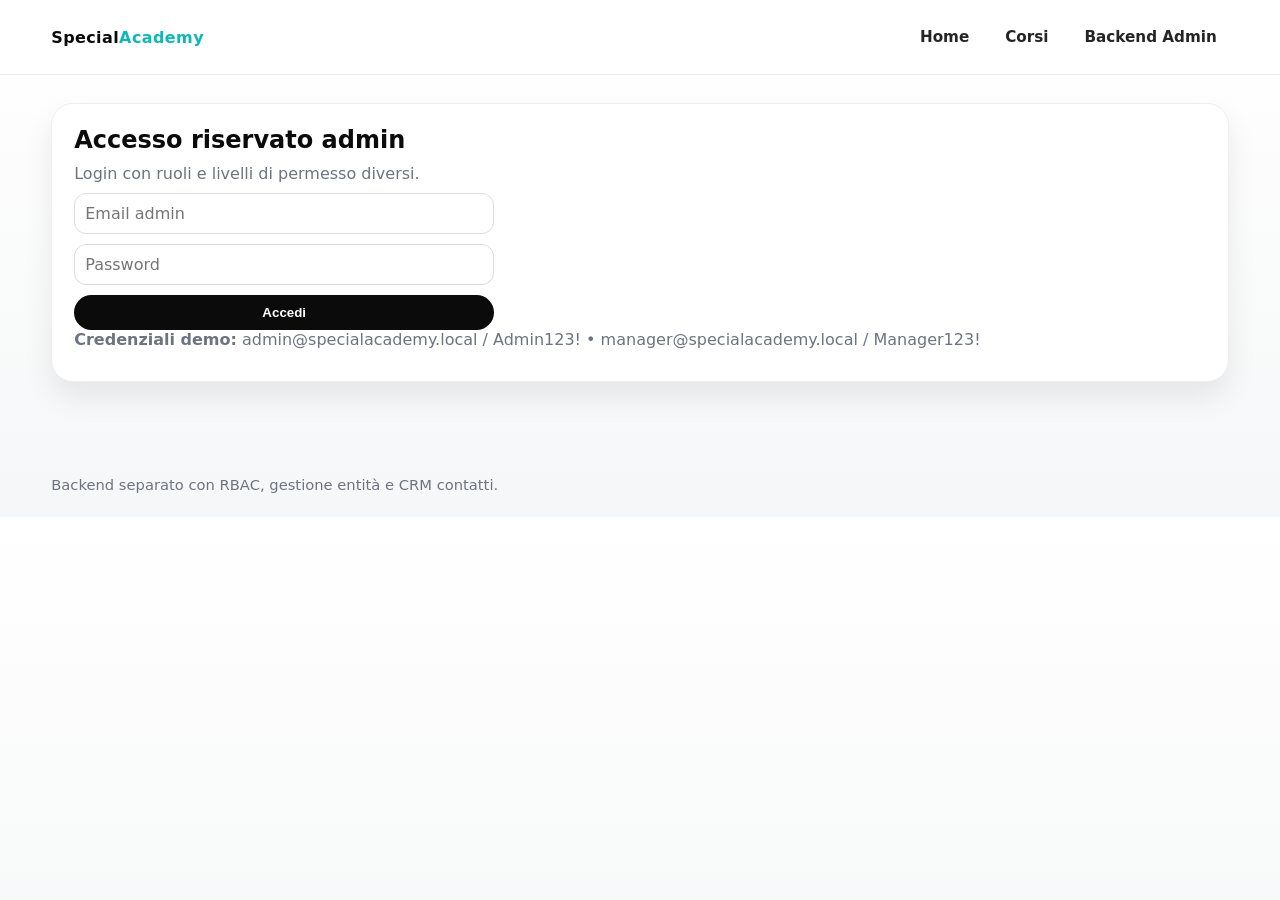
==== frontend/admin.html @ 40b324fe "Ristruttura progetto in frontend/backend con stile bento e backend admin RBAC" ====
<!doctype html>
<html lang="it">
  <head>
    <meta charset="UTF-8" />
    <meta name="viewport" content="width=device-width, initial-scale=1.0" />
    <title>Backend Admin | Special Academy</title>
    <link rel="stylesheet" href="css/styles.css" />
  </head>
  <body>
    <header>
      <div class="container nav">
        <a class="brand" href="index.html">Special<em>Academy</em></a>
        <nav class="nav-links">
          <a href="index.html">Home</a>
          <a href="corsi.html">Corsi</a>
          <a href="admin.html">Backend Admin</a>
        </nav>
      </div>
    </header>

    <main class="container">
      <section class="tile" style="margin-bottom:14px;">
        <h1>Accesso riservato admin</h1>
        <p>Login con ruoli e livelli di permesso diversi.</p>
        <form id="login-form" class="form-grid" style="max-width:420px;">
          <input name="email" type="email" placeholder="Email admin" required />
          <input name="password" type="password" placeholder="Password" required />
          <button class="btn" type="submit">Accedi</button>
        </form>
        <div id="login-feedback"></div>
        <p><strong>Credenziali demo:</strong> admin@specialacademy.local / Admin123! • manager@specialacademy.local / Manager123!</p>
      </section>

      <section id="admin-panel" style="display:none;">
        <article class="tile" style="margin-bottom:14px;display:flex;justify-content:space-between;align-items:center;gap:10px;">
          <div>
            <h2>Pannello backend</h2>
            <p>Connesso come <strong id="whoami"></strong></p>
          </div>
          <button class="btn btn-outline" id="logout-btn">Logout</button>
        </article>

        <div id="admin-feedback"></div>

        <h2 class="section-title">Creazione rapida record</h2>
        <section class="cards-3">
          <form class="tile quick-create form-grid" data-resource="courses">
            <h3>Nuovo corso</h3>
            <input name="title" placeholder="Titolo" required />
            <input name="level" placeholder="Livello" required />
            <input name="duration" placeholder="Durata" required />
            <input name="format" placeholder="Formato" required />
            <input name="description" placeholder="Descrizione" required />
            <input name="coachId" placeholder="ID maestro" required />
            <input name="image" placeholder="URL immagine" required />
            <button class="btn" type="submit">Salva corso</button>
          </form>

          <form class="tile quick-create form-grid" data-resource="masters">
            <h3>Nuovo maestro</h3>
            <input name="name" placeholder="Nome" required />
            <input name="role" placeholder="Ruolo" required />
            <input name="bio" placeholder="Bio" required />
            <input name="photo" placeholder="URL foto" required />
            <button class="btn" type="submit">Salva maestro</button>
          </form>

          <form class="tile quick-create form-grid" data-resource="events">
            <h3>Nuovo evento</h3>
            <input name="title" placeholder="Titolo" required />
            <input name="date" type="date" required />
            <input name="location" placeholder="Luogo" required />
            <input name="description" placeholder="Descrizione" required />
            <input name="image" placeholder="URL immagine" required />
            <button class="btn" type="submit">Salva evento</button>
          </form>
        </section>

        <section class="cards-3" style="margin-top:14px;">
          <form class="tile quick-create form-grid" data-resource="calendar">
            <h3>Nuova voce calendario</h3>
            <input name="type" placeholder="corso/evento" required />
            <input name="title" placeholder="Titolo" required />
            <input name="date" type="date" required />
            <input name="time" type="time" required />
            <input name="owner" placeholder="Owner" required />
            <button class="btn" type="submit">Salva calendario</button>
          </form>

          <form class="tile quick-create form-grid" data-resource="genericRequests">
            <h3>Nuova richiesta generica</h3>
            <input name="subject" placeholder="Oggetto" required />
            <input name="description" placeholder="Descrizione" required />
            <select name="status"><option>aperta</option><option>in-lavorazione</option><option>chiusa</option></select>
            <button class="btn" type="submit">Salva richiesta</button>
          </form>

          <form class="tile quick-create form-grid" data-resource="admins">
            <h3>Nuovo admin</h3>
            <input name="name" placeholder="Nome" required />
            <input name="email" type="email" placeholder="Email" required />
            <input name="password" type="password" placeholder="Password" required />
            <select name="level"><option value="editor">editor</option><option value="manager">manager</option></select>
            <textarea name="permissions" placeholder="Permessi separati da virgola"></textarea>
            <button class="btn" type="submit">Crea admin</button>
          </form>
        </section>

        <h2 class="section-title">Tabelle backend</h2>
        <section class="tile"><h3>Corsi</h3><div class="table-wrap"><table><thead><tr><th>Titolo</th><th>Livello</th><th>Durata</th></tr></thead><tbody id="table-courses"></tbody></table></div></section>
        <section class="tile"><h3>Maestri</h3><div class="table-wrap"><table><thead><tr><th>Nome</th><th>Ruolo</th></tr></thead><tbody id="table-masters"></tbody></table></div></section>
        <section class="tile"><h3>Eventi</h3><div class="table-wrap"><table><thead><tr><th>Titolo</th><th>Data</th><th>Luogo</th></tr></thead><tbody id="table-events"></tbody></table></div></section>
        <section class="tile"><h3>Contatti (con categorie + tag)</h3><div class="table-wrap"><table><thead><tr><th>Nome</th><th>Email</th><th>Categoria</th><th>Tag</th><th>Status</th></tr></thead><tbody id="table-contacts"></tbody></table></div></section>
        <section class="tile"><h3>Calendario</h3><div class="table-wrap"><table><thead><tr><th>Tipo</th><th>Titolo</th><th>Data</th><th>Ora</th></tr></thead><tbody id="table-calendar"></tbody></table></div></section>
        <section class="tile"><h3>Richieste generiche</h3><div class="table-wrap"><table><thead><tr><th>Oggetto</th><th>Status</th></tr></thead><tbody id="table-requests"></tbody></table></div></section>
        <section class="tile"><h3>Admin</h3><div class="table-wrap"><table><thead><tr><th>Nome</th><th>Email</th><th>Livello</th></tr></thead><tbody id="table-admins"></tbody></table></div></section>
        <section class="tile"><h3>Lista email contatti</h3><p id="email-list"></p></section>
      </section>
    </main>

    <footer class="footer container">Backend separato con RBAC, gestione entità e CRM contatti.</footer>

    <script src="js/api.js"></script>
    <script src="js/admin.js"></script>
  </body>
</html>
---- frontend/css/styles.css ----
:root {
  --black: #0b0b0b;
  --white: #ffffff;
  --accent: #0ababa;
  --gray-50: #f6f7f8;
  --gray-100: #eceef0;
  --gray-200: #d9dde1;
  --gray-500: #6d7480;
  --radius: 22px;
  --shadow: 0 16px 30px rgba(11, 11, 11, 0.08);
}

* { box-sizing: border-box; }
body {
  margin: 0;
  font-family: Inter, system-ui, -apple-system, Segoe UI, sans-serif;
  background: linear-gradient(180deg, var(--white) 0%, var(--gray-50) 100%);
  color: var(--black);
}

a { color: inherit; text-decoration: none; }

.container { width: min(1180px, 92%); margin-inline: auto; }

header {
  position: sticky;
  top: 0;
  z-index: 100;
  background: color-mix(in oklab, white 92%, transparent);
  backdrop-filter: blur(8px);
  border-bottom: 1px solid var(--gray-100);
}

.nav {
  display: flex;
  justify-content: space-between;
  align-items: center;
  min-height: 74px;
  gap: 14px;
}

.brand { font-weight: 800; letter-spacing: 0.4px; }
.brand em { color: var(--accent); font-style: normal; }

.nav-links { display: flex; gap: 12px; flex-wrap: wrap; }
.nav-links a {
  padding: 8px 12px;
  border-radius: 999px;
  color: #252525;
  font-weight: 600;
  font-size: .95rem;
}
.nav-links a:hover, .nav-links a.active { background: #0ababa1c; color: #035e5e; }

main { padding: 28px 0 56px; }

.bento-grid {
  display: grid;
  grid-template-columns: repeat(12, 1fr);
  gap: 14px;
}

.tile {
  background: var(--white);
  border: 1px solid var(--gray-100);
  border-radius: var(--radius);
  padding: 22px;
  box-shadow: var(--shadow);
}

.hero { grid-column: span 8; min-height: 320px; position: relative; overflow: hidden; }
.hero::after {
  content: "";
  position: absolute;
  inset: auto -90px -90px auto;
  width: 250px;
  height: 250px;
  border-radius: 50%;
  background: radial-gradient(circle, #0ababa73 0%, transparent 70%);
}

.quick { grid-column: span 4; display: grid; gap: 12px; }
.quick .tile-mini { background: var(--gray-50); border: 1px solid var(--gray-100); border-radius: 16px; padding: 14px; }

.tile h1, .tile h2, .tile h3 { margin: 0 0 10px; }
.tile p { color: var(--gray-500); margin: 0 0 10px; }

.section-title { margin: 26px 0 12px; }

.cards-3 { display: grid; grid-template-columns: repeat(3, 1fr); gap: 14px; }
.cards-4 { display: grid; grid-template-columns: repeat(4, 1fr); gap: 14px; }

.card {
  border: 1px solid var(--gray-100);
  background: var(--white);
  border-radius: 18px;
  overflow: hidden;
  box-shadow: var(--shadow);
  display: grid;
}

.card img { width: 100%; height: 180px; object-fit: cover; }
.card-content { padding: 14px; }
.tag { display: inline-block; padding: 4px 10px; border-radius: 999px; background: #0ababa21; color: #0b6a6a; font-size: .82rem; font-weight: 700; }

.btn {
  background: var(--black);
  color: var(--white);
  border: none;
  border-radius: 999px;
  padding: 10px 15px;
  cursor: pointer;
  font-weight: 700;
}

.btn-outline {
  background: transparent;
  color: var(--black);
  border: 1px solid var(--gray-200);
}

.form-grid { display: grid; gap: 10px; }
input, select, textarea {
  width: 100%;
  border-radius: 12px;
  border: 1px solid var(--gray-200);
  padding: 10px;
  font: inherit;
  background: var(--white);
}

.table-wrap { overflow: auto; }
table { width: 100%; border-collapse: collapse; background: var(--white); border: 1px solid var(--gray-100); border-radius: 12px; overflow: hidden; }
th, td { text-align: left; padding: 10px; border-bottom: 1px solid var(--gray-100); }
th { background: var(--gray-50); }

.footer { padding: 24px 0; color: var(--gray-500); font-size: .92rem; }

@media (max-width: 980px) {
  .hero, .quick { grid-column: span 12; }
  .cards-3 { grid-template-columns: repeat(2, 1fr); }
  .cards-4 { grid-template-columns: repeat(2, 1fr); }
}

@media (max-width: 640px) {
  .cards-3, .cards-4 { grid-template-columns: 1fr; }
}
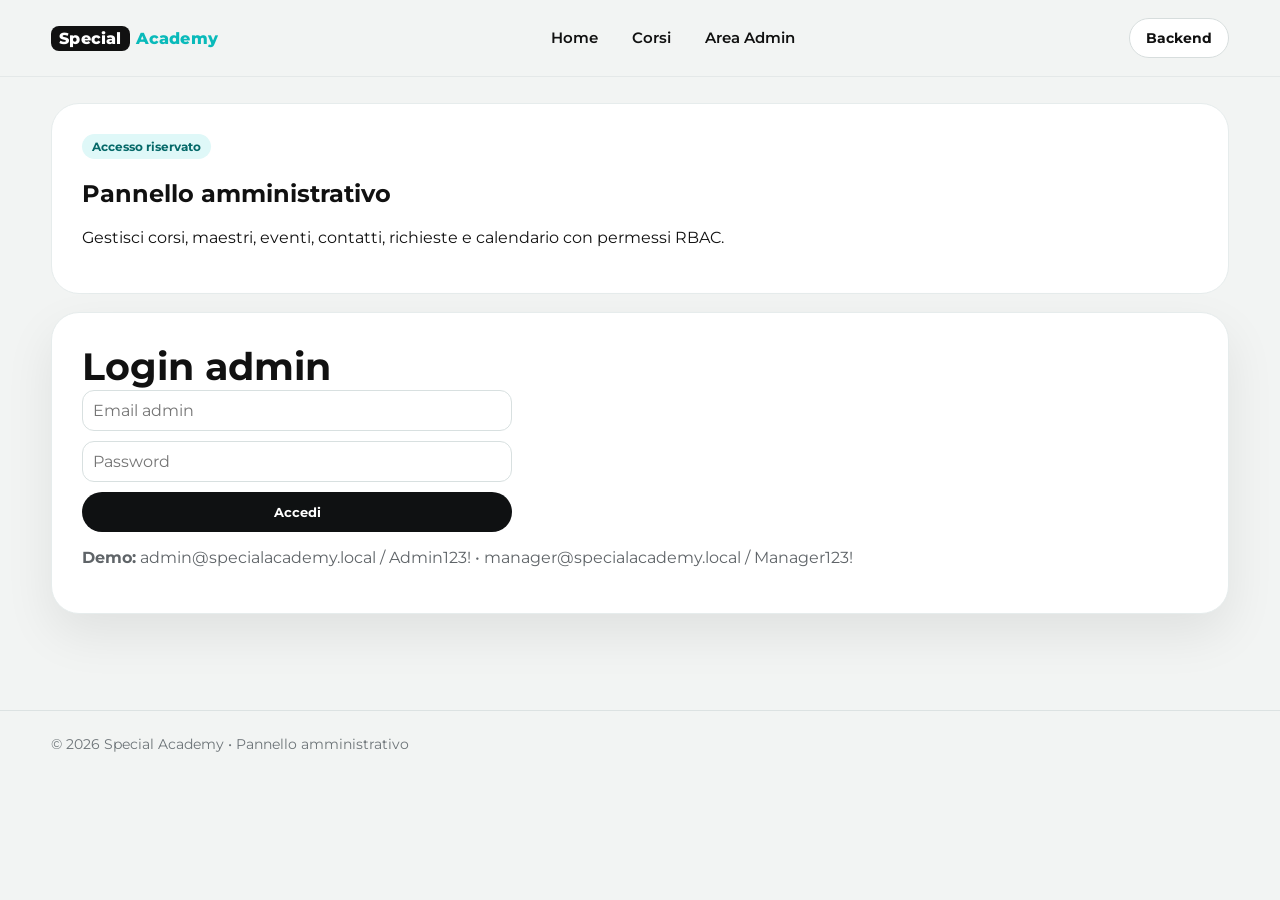
==== commit f74773c5: "Rinnova completamente UI frontend con layout moderno e font Montserrat" ====
--- a/frontend/admin.html
+++ b/frontend/admin.html
@@ -3,122 +3,138 @@
   <head>
     <meta charset="UTF-8" />
     <meta name="viewport" content="width=device-width, initial-scale=1.0" />
-    <title>Backend Admin | Special Academy</title>
+    <title>Area Admin | Special Academy</title>
     <link rel="stylesheet" href="css/styles.css" />
   </head>
   <body>
-    <header>
+    <header class="site-header">
       <div class="container nav">
-        <a class="brand" href="index.html">Special<em>Academy</em></a>
+        <a class="brand" href="index.html"><span class="brand-badge">Special</span><span class="brand-accent">Academy</span></a>
         <nav class="nav-links">
           <a href="index.html">Home</a>
           <a href="corsi.html">Corsi</a>
-          <a href="admin.html">Backend Admin</a>
+          <a href="admin.html">Area Admin</a>
         </nav>
+        <span class="nav-cta">Backend</span>
       </div>
     </header>
 
     <main class="container">
-      <section class="tile" style="margin-bottom:14px;">
-        <h1>Accesso riservato admin</h1>
-        <p>Login con ruoli e livelli di permesso diversi.</p>
-        <form id="login-form" class="form-grid" style="max-width:420px;">
+      <section class="page-hero">
+        <span class="tag">Accesso riservato</span>
+        <h1>Pannello amministrativo</h1>
+        <p>Gestisci corsi, maestri, eventi, contatti, richieste e calendario con permessi RBAC.</p>
+      </section>
+
+      <section class="section" style="margin-top:0;">
+        <h2>Login admin</h2>
+        <form id="login-form" class="form-grid" style="max-width: 430px;">
           <input name="email" type="email" placeholder="Email admin" required />
           <input name="password" type="password" placeholder="Password" required />
-          <button class="btn" type="submit">Accedi</button>
+          <button class="btn btn-primary" type="submit">Accedi</button>
         </form>
         <div id="login-feedback"></div>
-        <p><strong>Credenziali demo:</strong> admin@specialacademy.local / Admin123! • manager@specialacademy.local / Manager123!</p>
+        <p><strong>Demo:</strong> admin@specialacademy.local / Admin123! • manager@specialacademy.local / Manager123!</p>
       </section>
 
       <section id="admin-panel" style="display:none;">
-        <article class="tile" style="margin-bottom:14px;display:flex;justify-content:space-between;align-items:center;gap:10px;">
-          <div>
-            <h2>Pannello backend</h2>
-            <p>Connesso come <strong id="whoami"></strong></p>
+        <section class="section" style="margin-top:18px;">
+          <div class="section-head" style="margin-bottom:0;">
+            <div>
+              <h2>Workspace backend</h2>
+              <p>Connesso come <strong id="whoami"></strong>.</p>
+            </div>
+            <button class="btn btn-secondary" id="logout-btn">Logout</button>
           </div>
-          <button class="btn btn-outline" id="logout-btn">Logout</button>
-        </article>
-
-        <div id="admin-feedback"></div>
-
-        <h2 class="section-title">Creazione rapida record</h2>
-        <section class="cards-3">
-          <form class="tile quick-create form-grid" data-resource="courses">
-            <h3>Nuovo corso</h3>
-            <input name="title" placeholder="Titolo" required />
-            <input name="level" placeholder="Livello" required />
-            <input name="duration" placeholder="Durata" required />
-            <input name="format" placeholder="Formato" required />
-            <input name="description" placeholder="Descrizione" required />
-            <input name="coachId" placeholder="ID maestro" required />
-            <input name="image" placeholder="URL immagine" required />
-            <button class="btn" type="submit">Salva corso</button>
-          </form>
-
-          <form class="tile quick-create form-grid" data-resource="masters">
-            <h3>Nuovo maestro</h3>
-            <input name="name" placeholder="Nome" required />
-            <input name="role" placeholder="Ruolo" required />
-            <input name="bio" placeholder="Bio" required />
-            <input name="photo" placeholder="URL foto" required />
-            <button class="btn" type="submit">Salva maestro</button>
-          </form>
-
-          <form class="tile quick-create form-grid" data-resource="events">
-            <h3>Nuovo evento</h3>
-            <input name="title" placeholder="Titolo" required />
-            <input name="date" type="date" required />
-            <input name="location" placeholder="Luogo" required />
-            <input name="description" placeholder="Descrizione" required />
-            <input name="image" placeholder="URL immagine" required />
-            <button class="btn" type="submit">Salva evento</button>
-          </form>
+          <div id="admin-feedback"></div>
         </section>
 
-        <section class="cards-3" style="margin-top:14px;">
-          <form class="tile quick-create form-grid" data-resource="calendar">
-            <h3>Nuova voce calendario</h3>
-            <input name="type" placeholder="corso/evento" required />
-            <input name="title" placeholder="Titolo" required />
-            <input name="date" type="date" required />
-            <input name="time" type="time" required />
-            <input name="owner" placeholder="Owner" required />
-            <button class="btn" type="submit">Salva calendario</button>
-          </form>
+        <section class="section">
+          <h2>Creazione rapida</h2>
+          <p>Inserisci nuovi record per velocizzare l'operatività.</p>
+          <div class="cards-3">
+            <form class="card card-content quick-create form-grid" data-resource="courses">
+              <h3>Nuovo corso</h3>
+              <input name="title" placeholder="Titolo" required />
+              <input name="level" placeholder="Livello" required />
+              <input name="duration" placeholder="Durata" required />
+              <input name="format" placeholder="Formato" required />
+              <input name="description" placeholder="Descrizione" required />
+              <input name="coachId" placeholder="ID maestro" required />
+              <input name="image" placeholder="URL immagine" required />
+              <button class="btn btn-primary" type="submit">Salva corso</button>
+            </form>
 
-          <form class="tile quick-create form-grid" data-resource="genericRequests">
-            <h3>Nuova richiesta generica</h3>
-            <input name="subject" placeholder="Oggetto" required />
-            <input name="description" placeholder="Descrizione" required />
-            <select name="status"><option>aperta</option><option>in-lavorazione</option><option>chiusa</option></select>
-            <button class="btn" type="submit">Salva richiesta</button>
-          </form>
+            <form class="card card-content quick-create form-grid" data-resource="masters">
+              <h3>Nuovo maestro</h3>
+              <input name="name" placeholder="Nome" required />
+              <input name="role" placeholder="Ruolo" required />
+              <input name="bio" placeholder="Bio" required />
+              <input name="photo" placeholder="URL foto" required />
+              <button class="btn btn-primary" type="submit">Salva maestro</button>
+            </form>
 
-          <form class="tile quick-create form-grid" data-resource="admins">
-            <h3>Nuovo admin</h3>
-            <input name="name" placeholder="Nome" required />
-            <input name="email" type="email" placeholder="Email" required />
-            <input name="password" type="password" placeholder="Password" required />
-            <select name="level"><option value="editor">editor</option><option value="manager">manager</option></select>
-            <textarea name="permissions" placeholder="Permessi separati da virgola"></textarea>
-            <button class="btn" type="submit">Crea admin</button>
-          </form>
+            <form class="card card-content quick-create form-grid" data-resource="events">
+              <h3>Nuovo evento</h3>
+              <input name="title" placeholder="Titolo" required />
+              <input name="date" type="date" required />
+              <input name="location" placeholder="Luogo" required />
+              <input name="description" placeholder="Descrizione" required />
+              <input name="image" placeholder="URL immagine" required />
+              <button class="btn btn-primary" type="submit">Salva evento</button>
+            </form>
+          </div>
+
+          <div class="cards-3" style="margin-top:14px;">
+            <form class="card card-content quick-create form-grid" data-resource="calendar">
+              <h3>Nuova voce calendario</h3>
+              <input name="type" placeholder="corso/evento" required />
+              <input name="title" placeholder="Titolo" required />
+              <input name="date" type="date" required />
+              <input name="time" type="time" required />
+              <input name="owner" placeholder="Owner" required />
+              <button class="btn btn-primary" type="submit">Salva calendario</button>
+            </form>
+
+            <form class="card card-content quick-create form-grid" data-resource="genericRequests">
+              <h3>Nuova richiesta</h3>
+              <input name="subject" placeholder="Oggetto" required />
+              <input name="description" placeholder="Descrizione" required />
+              <select name="status"><option>aperta</option><option>in-lavorazione</option><option>chiusa</option></select>
+              <button class="btn btn-primary" type="submit">Salva richiesta</button>
+            </form>
+
+            <form class="card card-content quick-create form-grid" data-resource="admins">
+              <h3>Nuovo admin</h3>
+              <input name="name" placeholder="Nome" required />
+              <input name="email" type="email" placeholder="Email" required />
+              <input name="password" type="password" placeholder="Password" required />
+              <select name="level"><option value="editor">editor</option><option value="manager">manager</option></select>
+              <textarea name="permissions" placeholder="Permessi separati da virgola"></textarea>
+              <button class="btn btn-primary" type="submit">Crea admin</button>
+            </form>
+          </div>
         </section>
 
-        <h2 class="section-title">Tabelle backend</h2>
-        <section class="tile"><h3>Corsi</h3><div class="table-wrap"><table><thead><tr><th>Titolo</th><th>Livello</th><th>Durata</th></tr></thead><tbody id="table-courses"></tbody></table></div></section>
-        <section class="tile"><h3>Maestri</h3><div class="table-wrap"><table><thead><tr><th>Nome</th><th>Ruolo</th></tr></thead><tbody id="table-masters"></tbody></table></div></section>
-        <section class="tile"><h3>Eventi</h3><div class="table-wrap"><table><thead><tr><th>Titolo</th><th>Data</th><th>Luogo</th></tr></thead><tbody id="table-events"></tbody></table></div></section>
-        <section class="tile"><h3>Contatti (con categorie + tag)</h3><div class="table-wrap"><table><thead><tr><th>Nome</th><th>Email</th><th>Categoria</th><th>Tag</th><th>Status</th></tr></thead><tbody id="table-contacts"></tbody></table></div></section>
-        <section class="tile"><h3>Calendario</h3><div class="table-wrap"><table><thead><tr><th>Tipo</th><th>Titolo</th><th>Data</th><th>Ora</th></tr></thead><tbody id="table-calendar"></tbody></table></div></section>
-        <section class="tile"><h3>Richieste generiche</h3><div class="table-wrap"><table><thead><tr><th>Oggetto</th><th>Status</th></tr></thead><tbody id="table-requests"></tbody></table></div></section>
-        <section class="tile"><h3>Admin</h3><div class="table-wrap"><table><thead><tr><th>Nome</th><th>Email</th><th>Livello</th></tr></thead><tbody id="table-admins"></tbody></table></div></section>
-        <section class="tile"><h3>Lista email contatti</h3><p id="email-list"></p></section>
+        <section class="section">
+          <h2>Monitor operativo</h2>
+          <div class="cards-2">
+            <div class="card card-content"><h3>Corsi</h3><div class="table-wrap"><table><thead><tr><th>Titolo</th><th>Livello</th><th>Durata</th></tr></thead><tbody id="table-courses"></tbody></table></div></div>
+            <div class="card card-content"><h3>Maestri</h3><div class="table-wrap"><table><thead><tr><th>Nome</th><th>Ruolo</th></tr></thead><tbody id="table-masters"></tbody></table></div></div>
+            <div class="card card-content"><h3>Eventi</h3><div class="table-wrap"><table><thead><tr><th>Titolo</th><th>Data</th><th>Luogo</th></tr></thead><tbody id="table-events"></tbody></table></div></div>
+            <div class="card card-content"><h3>Contatti</h3><div class="table-wrap"><table><thead><tr><th>Nome</th><th>Email</th><th>Categoria</th><th>Tag</th><th>Status</th></tr></thead><tbody id="table-contacts"></tbody></table></div></div>
+            <div class="card card-content"><h3>Calendario</h3><div class="table-wrap"><table><thead><tr><th>Tipo</th><th>Titolo</th><th>Data</th><th>Ora</th></tr></thead><tbody id="table-calendar"></tbody></table></div></div>
+            <div class="card card-content"><h3>Richieste + Admin</h3><div class="table-wrap"><table><thead><tr><th>Oggetto</th><th>Status</th></tr></thead><tbody id="table-requests"></tbody></table></div><div class="table-wrap" style="margin-top:12px;"><table><thead><tr><th>Nome</th><th>Email</th><th>Livello</th></tr></thead><tbody id="table-admins"></tbody></table></div></div>
+          </div>
+          <article class="card card-content" style="margin-top:14px;">
+            <h3>Email list contatti</h3>
+            <p id="email-list"></p>
+          </article>
+        </section>
       </section>
     </main>
 
-    <footer class="footer container">Backend separato con RBAC, gestione entità e CRM contatti.</footer>
+    <footer class="footer"><div class="container">© 2026 Special Academy • Pannello amministrativo</div></footer>
 
     <script src="js/api.js"></script>
     <script src="js/admin.js"></script>
--- a/frontend/css/styles.css
+++ b/frontend/css/styles.css
@@ -1,147 +1,398 @@
+@import url('https://fonts.googleapis.com/css2?family=Montserrat:wght@400;500;600;700;800;900&display=swap');
+
 :root {
-  --black: #0b0b0b;
-  --white: #ffffff;
+  --bg: #f2f4f3;
+  --surface: #ffffff;
+  --text: #111111;
+  --muted: #5f6468;
   --accent: #0ababa;
-  --gray-50: #f6f7f8;
-  --gray-100: #eceef0;
-  --gray-200: #d9dde1;
-  --gray-500: #6d7480;
-  --radius: 22px;
-  --shadow: 0 16px 30px rgba(11, 11, 11, 0.08);
+  --accent-soft: #dff8f8;
+  --dark: #090b10;
+  --radius-xl: 28px;
+  --radius-lg: 22px;
+  --radius-md: 16px;
+  --shadow: 0 20px 50px rgba(12, 12, 12, 0.08);
 }
 
 * { box-sizing: border-box; }
+
+html, body { margin: 0; padding: 0; }
+
 body {
-  margin: 0;
-  font-family: Inter, system-ui, -apple-system, Segoe UI, sans-serif;
-  background: linear-gradient(180deg, var(--white) 0%, var(--gray-50) 100%);
-  color: var(--black);
+  font-family: 'Montserrat', system-ui, sans-serif;
+  color: var(--text);
+  background: var(--bg);
 }
 
 a { color: inherit; text-decoration: none; }
 
 .container { width: min(1180px, 92%); margin-inline: auto; }
 
-header {
+.site-header {
   position: sticky;
   top: 0;
-  z-index: 100;
-  background: color-mix(in oklab, white 92%, transparent);
-  backdrop-filter: blur(8px);
-  border-bottom: 1px solid var(--gray-100);
+  z-index: 30;
+  border-bottom: 1px solid #e4e8e8;
+  background: rgba(242, 244, 243, 0.9);
+  backdrop-filter: blur(10px);
 }
 
 .nav {
+  min-height: 76px;
+  display: flex;
+  align-items: center;
+  justify-content: space-between;
+  gap: 14px;
+}
+
+.brand {
+  display: inline-flex;
+  align-items: center;
+  font-weight: 800;
+  letter-spacing: 0.2px;
+}
+
+.brand-badge {
+  background: #111;
+  color: white;
+  border-radius: 8px;
+  padding: 3px 8px;
+  margin-right: 6px;
+}
+
+.brand-accent { color: var(--accent); }
+
+.nav-links { display: flex; flex-wrap: wrap; gap: 8px; }
+
+.nav-links a {
+  padding: 8px 13px;
+  font-size: 0.93rem;
+  font-weight: 600;
+  border-radius: 999px;
+}
+
+.nav-links a:hover,
+.nav-links a.active {
+  background: var(--accent-soft);
+  color: #056969;
+}
+
+.nav-cta {
+  border: 1px solid #d7dddd;
+  padding: 10px 16px;
+  border-radius: 999px;
+  font-weight: 700;
+  font-size: 0.9rem;
+  background: white;
+}
+
+main { padding: 26px 0 70px; }
+
+.hero {
+  background: var(--surface);
+  border-radius: var(--radius-xl);
+  box-shadow: var(--shadow);
+  border: 1px solid #e6ecec;
+  padding: 34px;
+}
+
+.hero-grid {
+  display: grid;
+  grid-template-columns: 1.1fr 1fr;
+  gap: 18px;
+}
+
+.hero h1 {
+  font-size: clamp(2rem, 5vw, 3.5rem);
+  line-height: 1.05;
+  margin: 0 0 18px;
+}
+
+.lead { color: var(--muted); font-size: 1rem; line-height: 1.6; margin-bottom: 22px; }
+
+.actions { display: flex; flex-wrap: wrap; gap: 10px; margin-bottom: 28px; }
+
+.btn,
+button.btn {
+  border: none;
+  cursor: pointer;
+  border-radius: 999px;
+  padding: 12px 18px;
+  font-weight: 700;
+  font-family: inherit;
+}
+
+.btn-primary { background: #0f1112; color: white; }
+.btn-primary:hover { background: #24292b; }
+.btn-secondary { background: white; border: 1px solid #d6dede; }
+.btn-accent { background: var(--accent); color: #033434; }
+
+.hero-trust {
+  display: grid;
+  grid-template-columns: repeat(4, minmax(0, 1fr));
+  gap: 10px;
+  font-size: 0.86rem;
+  color: #636a6f;
+}
+
+.logo-pill {
+  border: 1px solid #e4e8e8;
+  border-radius: 10px;
+  padding: 8px 10px;
+  text-align: center;
+  background: #fcfdfd;
+}
+
+.visual-grid {
+  display: grid;
+  grid-template-columns: repeat(2, minmax(0, 1fr));
+  gap: 12px;
+}
+
+.visual-card {
+  border-radius: 20px;
+  overflow: hidden;
+  position: relative;
+  min-height: 200px;
+}
+
+.visual-card img {
+  width: 100%;
+  height: 100%;
+  object-fit: cover;
+  display: block;
+}
+
+.visual-card.stat {
+  background: linear-gradient(145deg, #0d0f14, #121925);
+  color: white;
+  display: flex;
+  flex-direction: column;
+  justify-content: flex-end;
+  padding: 18px;
+}
+
+.visual-card.stat h3 {
+  margin: 0;
+  font-size: 2rem;
+}
+
+.visual-card.stat p {
+  margin: 4px 0 0;
+  font-size: 0.9rem;
+  color: #c8ced7;
+}
+
+.section {
+  margin-top: 28px;
+  background: var(--surface);
+  border-radius: var(--radius-xl);
+  padding: 30px;
+  border: 1px solid #e6ecec;
+  box-shadow: var(--shadow);
+}
+
+.section-head {
+  display: flex;
+  justify-content: space-between;
+  align-items: flex-end;
+  gap: 12px;
+  margin-bottom: 20px;
+}
+
+.section h2 {
+  margin: 0;
+  font-size: clamp(1.4rem, 3.4vw, 2.4rem);
+}
+
+.section p { color: var(--muted); }
+
+.cards-3,
+.cards-4,
+.cards-2 {
+  display: grid;
+  gap: 14px;
+}
+
+.cards-3 { grid-template-columns: repeat(3, minmax(0, 1fr)); }
+.cards-4 { grid-template-columns: repeat(4, minmax(0, 1fr)); }
+.cards-2 { grid-template-columns: repeat(2, minmax(0, 1fr)); }
+
+.card {
+  background: #fff;
+  border-radius: 20px;
+  border: 1px solid #e5ebeb;
+  overflow: hidden;
+}
+
+.card img {
+  width: 100%;
+  height: 190px;
+  object-fit: cover;
+  display: block;
+}
+
+.card-content { padding: 16px; }
+
+.tag {
+  display: inline-flex;
+  background: var(--accent-soft);
+  color: #056969;
+  padding: 5px 10px;
+  border-radius: 999px;
+  font-size: 0.78rem;
+  font-weight: 700;
+}
+
+.dark-panel {
+  margin-top: 28px;
+  background: radial-gradient(circle at 30% 10%, #1b2636, #080a10 60%);
+  border-radius: var(--radius-xl);
+  padding: 30px;
+  color: white;
+}
+
+.dark-panel h2,
+.dark-panel p { color: #eef3f7; }
+
+.pill-row {
+  display: flex;
+  flex-wrap: wrap;
+  gap: 8px;
+  margin-bottom: 18px;
+}
+
+.pill {
+  border: 1px solid rgba(255,255,255,0.28);
+  padding: 8px 14px;
+  border-radius: 999px;
+  font-size: 0.83rem;
+}
+
+.gallery-3 {
+  display: grid;
+  grid-template-columns: repeat(3, minmax(0, 1fr));
+  gap: 12px;
+}
+
+.gallery-item {
+  border-radius: 18px;
+  overflow: hidden;
+  background: rgba(255,255,255,0.08);
+  border: 1px solid rgba(255,255,255,0.2);
+}
+
+.gallery-item img { width: 100%; height: 250px; object-fit: cover; }
+.gallery-item .card-content { color: #ebf4f4; }
+
+.faq-item {
+  border-top: 1px solid #dde4e4;
+  padding: 14px 0;
+}
+
+.faq-btn {
+  width: 100%;
+  text-align: left;
+  border: 0;
+  background: none;
+  font: inherit;
+  font-weight: 700;
+  cursor: pointer;
   display: flex;
   justify-content: space-between;
   align-items: center;
-  min-height: 74px;
-  gap: 14px;
-}
-
-.brand { font-weight: 800; letter-spacing: 0.4px; }
-.brand em { color: var(--accent); font-style: normal; }
-
-.nav-links { display: flex; gap: 12px; flex-wrap: wrap; }
-.nav-links a {
-  padding: 8px 12px;
-  border-radius: 999px;
-  color: #252525;
-  font-weight: 600;
-  font-size: .95rem;
-}
-.nav-links a:hover, .nav-links a.active { background: #0ababa1c; color: #035e5e; }
-
-main { padding: 28px 0 56px; }
-
-.bento-grid {
-  display: grid;
-  grid-template-columns: repeat(12, 1fr);
-  gap: 14px;
-}
-
-.tile {
-  background: var(--white);
-  border: 1px solid var(--gray-100);
-  border-radius: var(--radius);
-  padding: 22px;
-  box-shadow: var(--shadow);
-}
-
-.hero { grid-column: span 8; min-height: 320px; position: relative; overflow: hidden; }
-.hero::after {
-  content: "";
-  position: absolute;
-  inset: auto -90px -90px auto;
-  width: 250px;
-  height: 250px;
-  border-radius: 50%;
-  background: radial-gradient(circle, #0ababa73 0%, transparent 70%);
-}
-
-.quick { grid-column: span 4; display: grid; gap: 12px; }
-.quick .tile-mini { background: var(--gray-50); border: 1px solid var(--gray-100); border-radius: 16px; padding: 14px; }
-
-.tile h1, .tile h2, .tile h3 { margin: 0 0 10px; }
-.tile p { color: var(--gray-500); margin: 0 0 10px; }
-
-.section-title { margin: 26px 0 12px; }
-
-.cards-3 { display: grid; grid-template-columns: repeat(3, 1fr); gap: 14px; }
-.cards-4 { display: grid; grid-template-columns: repeat(4, 1fr); gap: 14px; }
-
-.card {
-  border: 1px solid var(--gray-100);
-  background: var(--white);
+}
+
+.faq-content { color: var(--muted); margin-top: 8px; display: none; }
+.faq-item.open .faq-content { display: block; }
+
+.testimonial {
+  padding: 18px;
   border-radius: 18px;
+  border: 1px solid #e2e8e8;
+  background: #fcfdfd;
+}
+
+.cta {
+  margin-top: 30px;
+  border-radius: var(--radius-xl);
+  background: radial-gradient(circle at 65% 30%, #162439, #090b10 68%);
+  color: white;
+  padding: 30px;
+  display: flex;
+  justify-content: space-between;
+  align-items: center;
+  gap: 16px;
+}
+
+.page-hero {
+  background: var(--surface);
+  border: 1px solid #e6ecec;
+  border-radius: var(--radius-xl);
+  padding: 30px;
+  margin-bottom: 18px;
+}
+
+.table-wrap { overflow: auto; }
+
+table {
+  width: 100%;
+  border-collapse: collapse;
+  background: white;
+  border-radius: 14px;
   overflow: hidden;
-  box-shadow: var(--shadow);
-  display: grid;
-}
-
-.card img { width: 100%; height: 180px; object-fit: cover; }
-.card-content { padding: 14px; }
-.tag { display: inline-block; padding: 4px 10px; border-radius: 999px; background: #0ababa21; color: #0b6a6a; font-size: .82rem; font-weight: 700; }
-
-.btn {
-  background: var(--black);
-  color: var(--white);
-  border: none;
-  border-radius: 999px;
-  padding: 10px 15px;
-  cursor: pointer;
-  font-weight: 700;
-}
-
-.btn-outline {
-  background: transparent;
-  color: var(--black);
-  border: 1px solid var(--gray-200);
-}
+  border: 1px solid #e2e9e9;
+}
+
+th, td {
+  text-align: left;
+  border-bottom: 1px solid #e8eded;
+  padding: 11px;
+  font-size: 0.93rem;
+}
+
+th { background: #f8fafa; }
 
 .form-grid { display: grid; gap: 10px; }
-input, select, textarea {
-  width: 100%;
+
+input, textarea, select {
+  width: 100%;
+  border: 1px solid #d8e0e0;
   border-radius: 12px;
-  border: 1px solid var(--gray-200);
+  font: inherit;
   padding: 10px;
-  font: inherit;
-  background: var(--white);
-}
-
-.table-wrap { overflow: auto; }
-table { width: 100%; border-collapse: collapse; background: var(--white); border: 1px solid var(--gray-100); border-radius: 12px; overflow: hidden; }
-th, td { text-align: left; padding: 10px; border-bottom: 1px solid var(--gray-100); }
-th { background: var(--gray-50); }
-
-.footer { padding: 24px 0; color: var(--gray-500); font-size: .92rem; }
+  background: #fff;
+}
+
+textarea { min-height: 90px; }
+
+.footer {
+  margin-top: 26px;
+  border-top: 1px solid #dce2e2;
+  padding: 24px 0 40px;
+  color: #6d7478;
+  font-size: 0.9rem;
+}
 
 @media (max-width: 980px) {
-  .hero, .quick { grid-column: span 12; }
-  .cards-3 { grid-template-columns: repeat(2, 1fr); }
-  .cards-4 { grid-template-columns: repeat(2, 1fr); }
-}
-
-@media (max-width: 640px) {
-  .cards-3, .cards-4 { grid-template-columns: 1fr; }
-}
+  .hero-grid,
+  .cards-3,
+  .cards-4,
+  .cards-2,
+  .gallery-3 { grid-template-columns: 1fr 1fr; }
+
+  .cta { flex-direction: column; align-items: flex-start; }
+}
+
+@media (max-width: 700px) {
+  .nav { flex-direction: column; align-items: flex-start; padding: 12px 0; }
+  .hero-grid,
+  .cards-3,
+  .cards-4,
+  .cards-2,
+  .gallery-3,
+  .hero-trust,
+  .visual-grid { grid-template-columns: 1fr; }
+
+  .section, .hero { padding: 22px; }
+}
